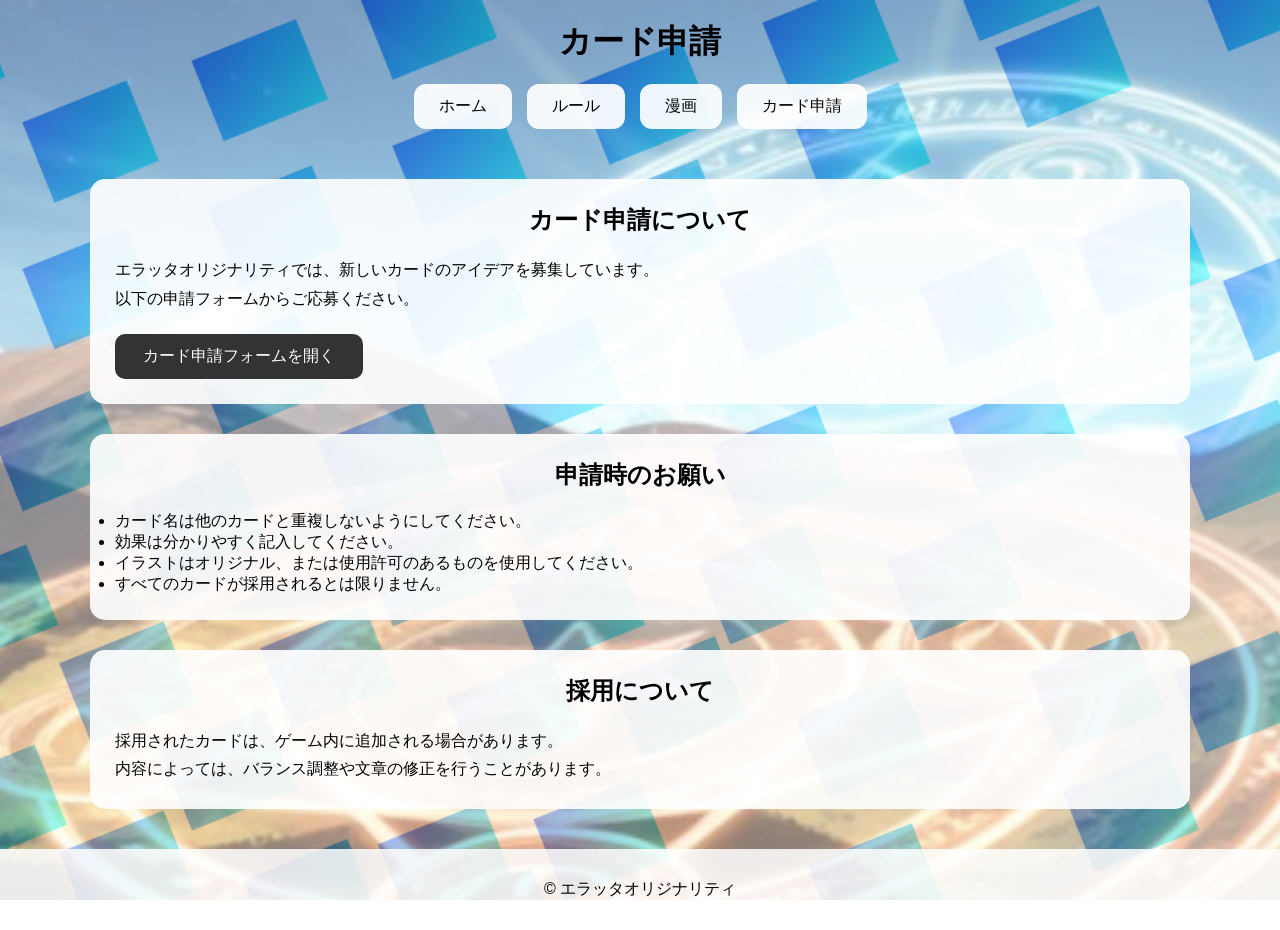
==== apply.html @ 3a3ca7e5 "Create apply.html" ====
<!DOCTYPE html>
<html lang="ja">

<head>

<meta charset="UTF-8">
<meta name="viewport" content="width=device-width, initial-scale=1.0">

<title>カード申請 - エラッタオリジナリティ</title>

<link rel="stylesheet" href="style.css">

</head>

<body>

<header class="top-header">

<h1>カード申請</h1>

<nav>

<a href="index.html">ホーム</a>
<a href="rule.html">ルール</a>
<a href="manga.html">漫画</a>
<a href="apply.html">カード申請</a>

</nav>

</header>

<main>

<section>

<h2>カード申請について</h2>

<p>

エラッタオリジナリティでは、新しいカードのアイデアを募集しています。<br>
以下の申請フォームからご応募ください。

</p>

<a class="button" href="https://docs.google.com/forms/u/0/d/1c9CRISuf9ffhrR_AwqTSfqgbBv8KWlZZn8QE4JrgLp0/viewform?pli=1&pli=1&authuser=0&edit_requested=true" target="_blank">

カード申請フォームを開く

</a>

</section>

<section>

<h2>申請時のお願い</h2>

<ul>

<li>カード名は他のカードと重複しないようにしてください。</li>

<li>効果は分かりやすく記入してください。</li>

<li>イラストはオリジナル、または使用許可のあるものを使用してください。</li>

<li>すべてのカードが採用されるとは限りません。</li>

</ul>

</section>

<section>

<h2>採用について</h2>

<p>

採用されたカードは、ゲーム内に追加される場合があります。<br>
内容によっては、バランス調整や文章の修正を行うことがあります。

</p>

</section>

</main>

<footer>

© エラッタオリジナリティ

</footer>

</body>

</html>
---- style.css ----
/* =====================
   全体
===================== */

*{
    margin:0;
    padding:0;
    box-sizing:border-box;
}

body{

    font-family:"Noto Sans JP",sans-serif;

    background-image:url("images/background.PNG");
    background-size:cover;
    background-position:center;
    background-attachment:fixed;

    color:#000;

}

/* =====================
   ヘッダー
===================== */

.top-header{

    text-align:center;
    padding:20px;

}

.banner{

    width:95%;
    max-width:1000px;

    display:block;
    margin:0 auto;

}

/* =====================
   ナビゲーション
===================== */

nav{

    display:flex;
    justify-content:center;
    flex-wrap:wrap;

    gap:15px;

    margin-top:20px;

}

nav a{

    display:inline-block;

    padding:12px 25px;

    background:rgba(255,255,255,0.92);

    color:#000;

    text-decoration:none;

    border-radius:12px;

    transition:.2s;

}

nav a:hover{

    transform:translateY(-2px);

    background:white;

}

/* =====================
   メイン
===================== */

main{

    width:95%;
    max-width:1100px;

    margin:30px auto;

}

/* =====================
   セクション
===================== */

section{

    background:rgba(255,255,255,0.9);

    border-radius:15px;

    padding:25px;

    margin-bottom:30px;

}

section h2{

    text-align:center;

    margin-bottom:20px;

}

section p{

    line-height:1.8;

}

/* =====================
   ボタン
===================== */

.button{

    display:inline-block;

    margin-top:20px;

    padding:12px 28px;

    background:#333;

    color:white;

    text-decoration:none;

    border-radius:10px;

}

.button:hover{

    opacity:.8;

}

/* =====================
   漫画一覧
===================== */

.manga-list{

    display:flex;

    flex-direction:column;

    gap:15px;

    margin-top:20px;

}

/* =====================
   フッター
===================== */

footer{

    text-align:center;

    padding:30px;

    background:rgba(255,255,255,0.85);

    margin-top:40px;

}

/* =====================
   スマホ対応
===================== */

@media(max-width:700px){

    nav{

        flex-direction:column;

        align-items:center;

    }

    nav a{

        width:220px;

        text-align:center;

    }

    .banner{

        width:100%;

    }

}
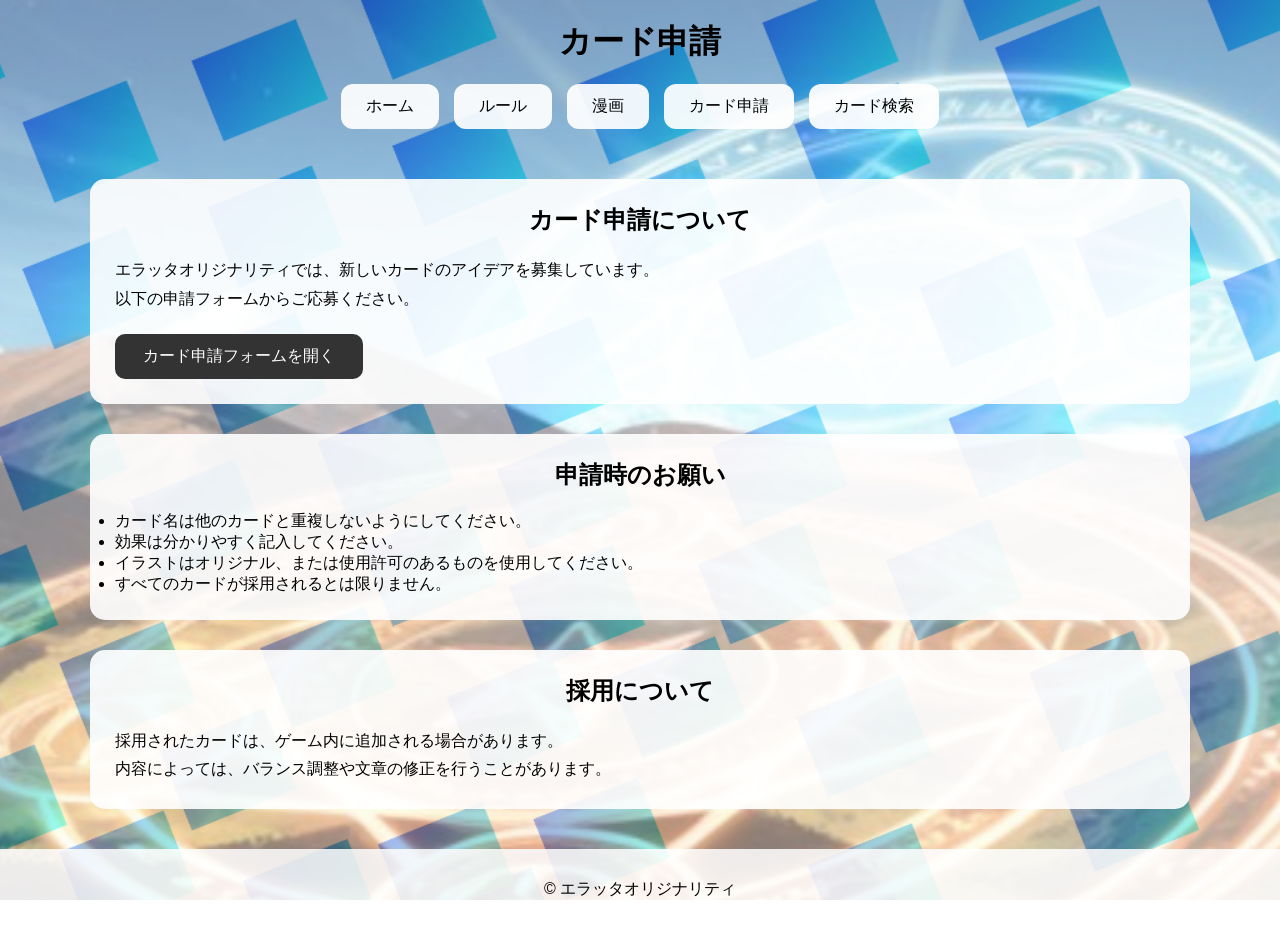
==== commit d7ba5426: "Update apply.html" ====
--- a/apply.html
+++ b/apply.html
@@ -24,6 +24,7 @@
 <a href="rule.html">ルール</a>
 <a href="manga.html">漫画</a>
 <a href="apply.html">カード申請</a>
+<a href="https://panda3123-lgtm.github.io/cards-look-/">カード検索</a>
 
 </nav>
 
--- a/style.css
+++ b/style.css
@@ -216,3 +216,41 @@
     }
 
 }
+
+
+/* 各話ページ */
+
+.manga-box img{
+
+    width:100%;
+
+    display:block;
+
+    border-radius:10px;
+
+}
+
+.page-nav{
+
+    display:flex;
+
+    justify-content:space-between;
+
+    margin-top:20px;
+
+    gap:15px;
+
+    flex-wrap:wrap;
+
+}
+
+.manga-page{
+    max-width:800px;
+    margin:30px auto;
+}
+
+.manga-page img{
+    width:100%;
+    height:auto;
+    display:block;
+}
